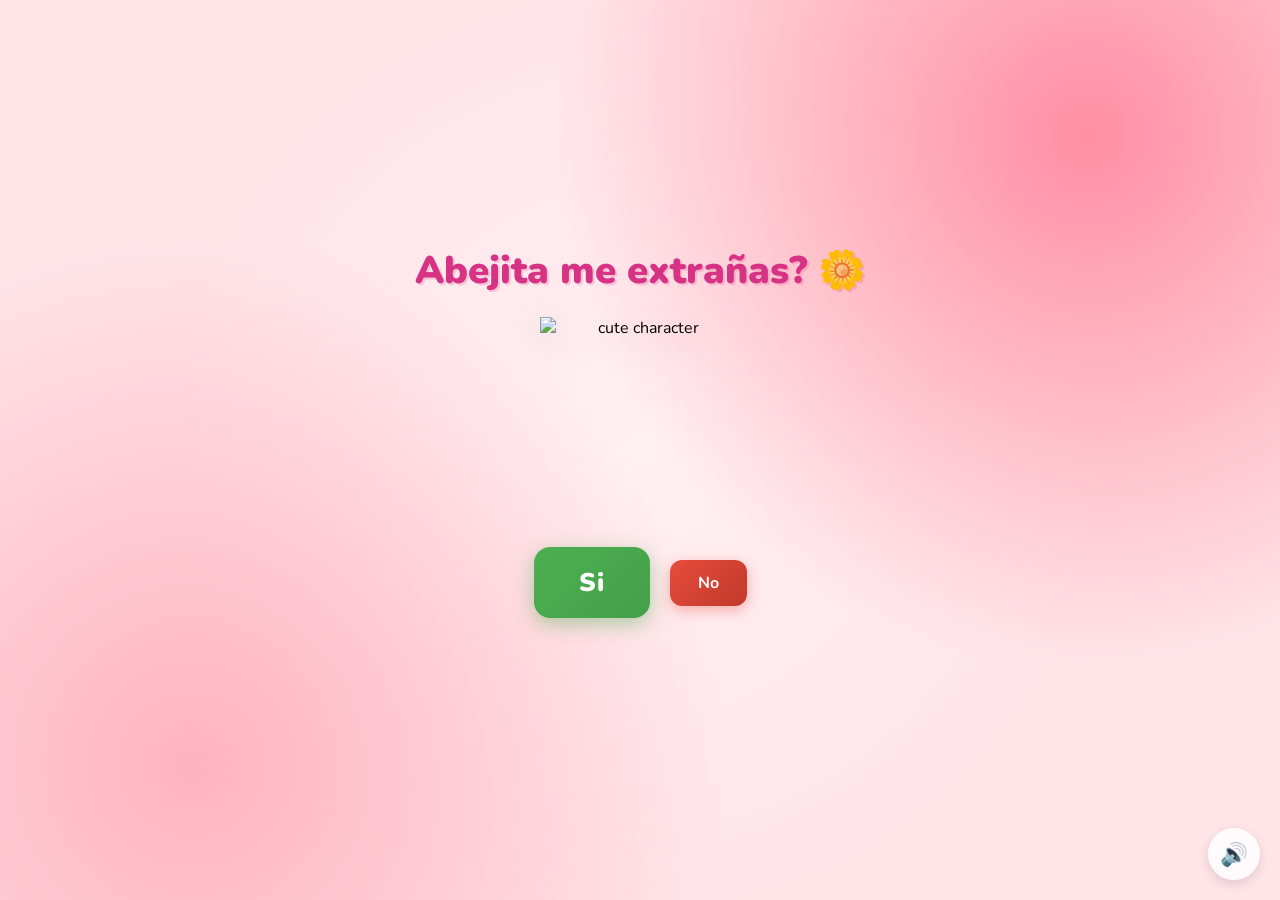
==== index.html @ eb3391a1 "initial commit" ====
<!DOCTYPE html>
<html lang="en">
<head>
    <meta charset="UTF-8">
    <meta name="viewport" content="width=device-width, initial-scale=1.0">
    <title>Will you be my Valentine? 💕</title>
    <link rel="preconnect" href="https://fonts.googleapis.com">
    <link href="https://fonts.googleapis.com/css2?family=Nunito:wght@400;700;800;900&display=swap" rel="stylesheet">
    <link rel="stylesheet" href="style.css">

    <!-- Ionic component -->
    <script type="module" src="https://cdn.jsdelivr.net/npm/@ionic/core/dist/ionic/ionic.esm.js"></script>
    <script nomodule src="https://cdn.jsdelivr.net/npm/@ionic/core/dist/ionic/ionic.js"></script>
    <link rel="stylesheet" href="https://cdn.jsdelivr.net/npm/@ionic/core/css/ionic.bundle.css" />
</head>




<body>

    <ion-app>


    <div class="hearts-bg"></div>

    <div class="container">
        <h1>Abejita me extrañas? 🌼</h1>

        <div class="gif-container">
            <img id="cat-gif" src="https://media.tenor.com/EoOhMNFg5ecAAAAi/smile-happt.gif" alt="cute character">
        </div>

        <div class="buttons">
            <button id="yes-btn" onclick="handleYesClick()">Si</button>
            <button id="no-btn" onclick="handleNoClick()">No</button>
        </div>
        <div id="tease-toast"></div>
    </div>

    <audio id="bg-music" loop autoplay muted>
        <source src="music/beabadoobee - Glue Song (Lyrics).mp3" type="audio/mpeg">
    </audio>

    <button id="music-toggle" onclick="toggleMusic()" title="Toggle music">🔊</button>

    <script src="script.js"></script>
</body>





</ion-app>

</html>
---- style.css ----
* {
    margin: 0;
    padding: 0;
    box-sizing: border-box;
}

body {
    background-color: #FFE4E8;
    font-family: 'Nunito', sans-serif;
    min-height: 100vh;
    display: flex;
    justify-content: center;
    align-items: center;
    overflow: hidden;
    background-image:
        radial-gradient(circle at 15% 85%, #ffb3c1 0%, transparent 40%),
        radial-gradient(circle at 85% 15%, #ff8fa3 0%, transparent 40%),
        radial-gradient(circle at 50% 50%, #fff0f3 0%, transparent 60%);
}

/* Floating hearts background */
.hearts-bg {
    position: fixed;
    top: 0; left: 0; right: 0; bottom: 0;
    pointer-events: none;
    z-index: 0;
    overflow: hidden;
}

.hearts-bg::before,
.hearts-bg::after {
    content: '💕 💗 💖 💝 💓';
    position: absolute;
    font-size: 1.5rem;
    opacity: 0.15;
    animation: floatHearts 12s linear infinite;
    white-space: nowrap;
    top: 100%;
    left: 10%;
}

.hearts-bg::after {
    animation-delay: 6s;
    left: 60%;
    content: '💗 💕 💓 💖 💝';
}

@keyframes floatHearts {
    from { transform: translateY(0); opacity: 0.15; }
    to { transform: translateY(-110vh); opacity: 0; }
}

.container {
    position: relative;
    z-index: 1;
    text-align: center;
    padding: 40px 20px;
}

h1 {
    font-size: 2.4rem;
    color: #d63384;
    font-weight: 900;
    margin-bottom: 20px;
    text-shadow: 2px 2px 0px rgba(214, 51, 132, 0.2);
    animation: wiggle 2s ease-in-out infinite;
}

@keyframes wiggle {
    0%, 100% { transform: rotate(-1deg); }
    50% { transform: rotate(1deg); }
}

.gif-container {
    margin: 20px auto;
    display: flex;
    justify-content: center;
}

#cat-gif {
    width: 200px;
    height: 200px;
    object-fit: contain;
    filter: drop-shadow(0 8px 16px rgba(0,0,0,0.15));
    transition: opacity 0.3s ease;
}

.buttons {
    display: flex;
    gap: 20px;
    justify-content: center;
    align-items: center;
    margin-top: 30px;
    flex-wrap: wrap;
}

#yes-btn {
    background: linear-gradient(135deg, #4CAF50, #45a049);
    color: white;
    border: none;
    border-radius: 16px;
    font-size: 1.6rem;
    font-weight: 900;
    font-family: 'Nunito', sans-serif;
    padding: 18px 45px;
    cursor: pointer;
    transition: transform 0.15s, box-shadow 0.15s;
    box-shadow: 0 6px 20px rgba(76, 175, 80, 0.45);
    letter-spacing: 1px;
}

#yes-btn:hover {
    transform: scale(1.06) translateY(-2px);
    box-shadow: 0 10px 28px rgba(76, 175, 80, 0.55);
}

#yes-btn:active {
    transform: scale(0.98);
}

#no-btn {
    background: linear-gradient(135deg, #e74c3c, #c0392b);
    color: white;
    border: none;
    border-radius: 12px;
    font-size: 1rem;
    font-weight: 700;
    font-family: 'Nunito', sans-serif;
    padding: 12px 28px;
    cursor: pointer;
    transition: background 0.2s, left 0.25s ease, top 0.25s ease;
    box-shadow: 0 4px 14px rgba(231, 76, 60, 0.4);
}

#no-btn:hover {
    background: linear-gradient(135deg, #c0392b, #a93226);
}


#tease-toast {
    margin-top: 14px;
    font-size: 1rem;
    color: #d63384;
    font-weight: 700;
    font-style: italic;
    opacity: 0;
    transform: translateY(6px);
    transition: opacity 0.3s ease, transform 0.3s ease;
    min-height: 1.5rem;
}

#tease-toast.show {
    opacity: 1;
    transform: translateY(0);
}

/* Music toggle button */
#music-toggle {
    position: fixed;
    bottom: 20px;
    right: 20px;
    background: rgba(255, 255, 255, 0.85);
    border: none;
    border-radius: 50%;
    width: 52px;
    height: 52px;
    font-size: 1.4rem;
    cursor: pointer;
    backdrop-filter: blur(10px);
    box-shadow: 0 4px 12px rgba(0, 0, 0, 0.12);
    transition: transform 0.2s;
    z-index: 100;
}

#music-toggle:hover {
    transform: scale(1.1);
}

/* Yes page specific */
.yes-container h1.yes-title {
    font-size: 2.8rem;
    animation: bounceTitle 0.6s ease infinite alternate;
}

@keyframes bounceTitle {
    from { transform: translateY(0) rotate(-1deg); }
    to { transform: translateY(-12px) rotate(1deg); }
}

.yes-message {
    font-size: 1.4rem;
    color: #e91e8c;
    font-weight: 700;
    margin-top: 24px;
    animation: fadeIn 1s ease 0.5s both;
}

@keyframes fadeIn {
    from { opacity: 0; transform: translateY(10px); }
    to { opacity: 1; transform: translateY(0); }
}

.yes-container #cat-gif {
    width: 260px;
    height: 260px;
}
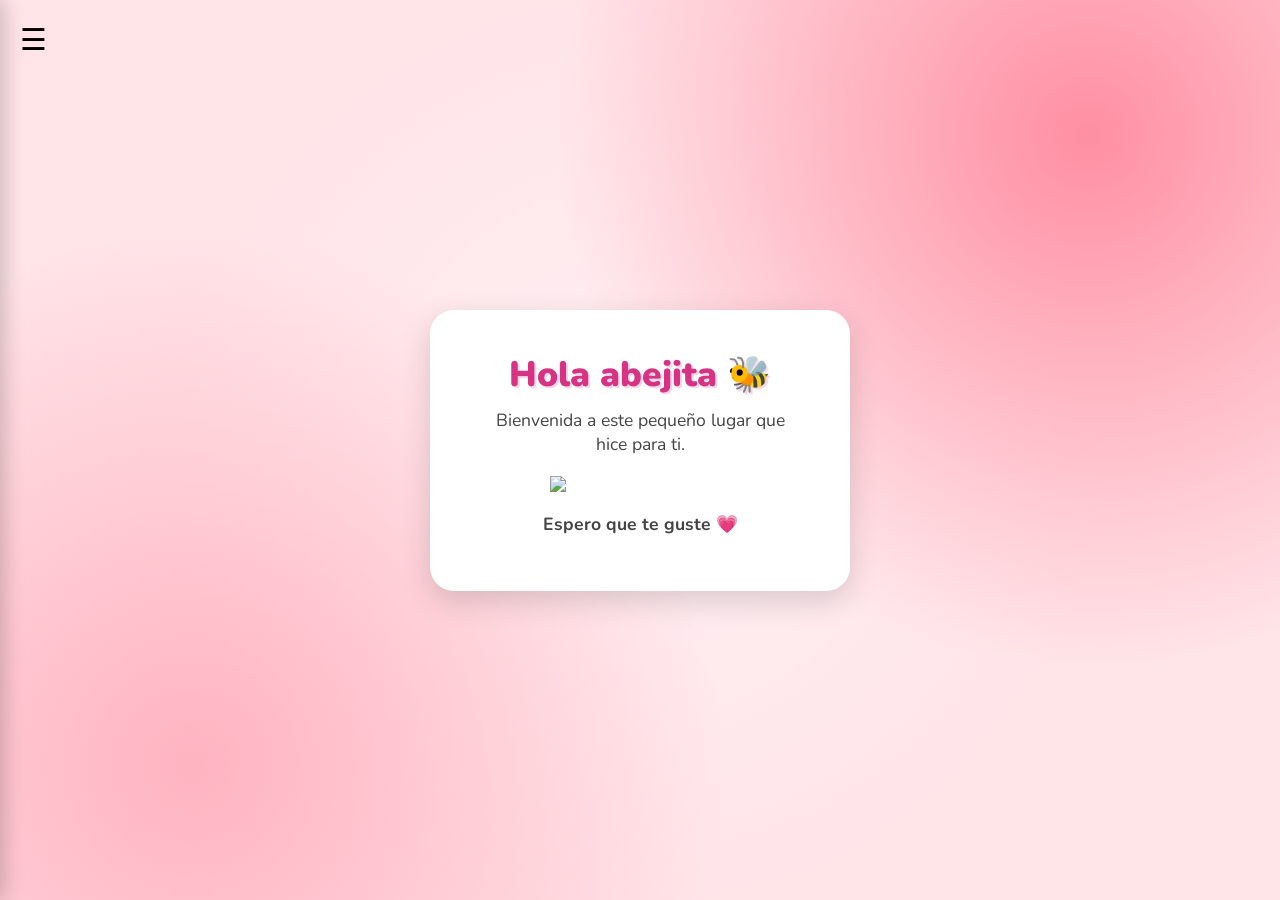
==== commit 63f8134b: "frases" ====
--- a/index.html
+++ b/index.html
@@ -1,56 +1,64 @@
 <!DOCTYPE html>
 <html lang="en">
 <head>
-    <meta charset="UTF-8">
-    <meta name="viewport" content="width=device-width, initial-scale=1.0">
-    <title>Will you be my Valentine? 💕</title>
-    <link rel="preconnect" href="https://fonts.googleapis.com">
-    <link href="https://fonts.googleapis.com/css2?family=Nunito:wght@400;700;800;900&display=swap" rel="stylesheet">
-    <link rel="stylesheet" href="style.css">
+<meta charset="UTF-8">
+<meta name="viewport" content="width=device-width, initial-scale=1.0">
 
-    <!-- Ionic component -->
-    <script type="module" src="https://cdn.jsdelivr.net/npm/@ionic/core/dist/ionic/ionic.esm.js"></script>
-    <script nomodule src="https://cdn.jsdelivr.net/npm/@ionic/core/dist/ionic/ionic.js"></script>
-    <link rel="stylesheet" href="https://cdn.jsdelivr.net/npm/@ionic/core/css/ionic.bundle.css" />
+<title>Para mi amor en brasil</title>
+
+<link rel="icon" href="favicon.ico" type="image/x-icon">
+
+<link rel="preconnect" href="https://fonts.googleapis.com">
+<link href="https://fonts.googleapis.com/css2?family=Nunito:wght@400;700;800;900&display=swap" rel="stylesheet">
+
+<link rel="stylesheet" href="style.css">
+
+<script type="module" src="https://cdn.jsdelivr.net/npm/@ionic/core/dist/ionic/ionic.esm.js"></script>
+<script nomodule src="https://cdn.jsdelivr.net/npm/@ionic/core/dist/ionic/ionic.js"></script>
+<link rel="stylesheet" href="https://cdn.jsdelivr.net/npm/@ionic/core/css/ionic.bundle.css" />
+
 </head>
-
-
-
 
 <body>
 
-    <ion-app>
+<ion-app>
 
+<div class="hamburger" onclick="toggleMenu()">☰</div>
 
-    <div class="hearts-bg"></div>
+<div id="side-menu" class="side-menu">
+<a href="index.html">Inicio</a>
+<a href="pantalla2.html">Me extrañas?</a>
+<a href="pantalla3.html">Curiosidades sobre las abejas 🐝</a>
+<a href="pantalla4.html">Frase del dia</a>
+</div>
 
-    <div class="container">
-        <h1>Abejita me extrañas? 🌼</h1>
+<div class="hearts-bg"></div>
 
-        <div class="gif-container">
-            <img id="cat-gif" src="https://media.tenor.com/EoOhMNFg5ecAAAAi/smile-happt.gif" alt="cute character">
-        </div>
+<div class="welcome-container">
 
-        <div class="buttons">
-            <button id="yes-btn" onclick="handleYesClick()">Si</button>
-            <button id="no-btn" onclick="handleNoClick()">No</button>
-        </div>
-        <div id="tease-toast"></div>
-    </div>
+<div class="welcome-card">
 
-    <audio id="bg-music" loop autoplay muted>
-        <source src="music/beabadoobee - Glue Song (Lyrics).mp3" type="audio/mpeg">
-    </audio>
+<h1>Hola abejita 🐝</h1>
 
-    <button id="music-toggle" onclick="toggleMusic()" title="Toggle music">🔊</button>
+<p>
+Bienvenida a este pequeño lugar que hice para ti.
+</p>
 
-    <script src="script.js"></script>
-</body>
+<img 
+class="welcome-gif"
+src="https://media.tenor.com/EBV7OT7ACfwAAAAj/u-u-qua-qua-u-quaa.gif">
 
+<p class="welcome-sub">
+Espero que te guste 💗
+</p>
 
+</div>
 
+</div>
 
+<script src="script.js"></script>
 
 </ion-app>
 
-</html>
+</body>
+</html>
--- a/style.css
+++ b/style.css
@@ -204,3 +204,120 @@
     width: 260px;
     height: 260px;
 }
+.hamburger{
+position:fixed;
+top:20px;
+left:20px;
+font-size:30px;
+cursor:pointer;
+z-index:200;
+}
+
+.side-menu{
+position:fixed;
+top:0;
+left:-220px;
+width:220px;
+height:100%;
+background:white;
+box-shadow:4px 0 20px rgba(0,0,0,0.2);
+padding-top:80px;
+transition:left 0.3s;
+z-index:150;
+}
+
+.side-menu a{
+display:block;
+padding:15px 20px;
+text-decoration:none;
+color:#333;
+font-weight:700;
+}
+
+.side-menu a:hover{
+background:#ffe4e8;
+}
+
+.side-menu.open{
+left:0;
+}
+
+.welcome-container{
+display:flex;
+justify-content:center;
+align-items:center;
+min-height:100vh;
+z-index:1;
+position:relative;
+}
+
+.welcome-card{
+
+background:white;
+padding:40px 50px;
+
+border-radius:24px;
+
+box-shadow:0 10px 30px rgba(0,0,0,0.15);
+
+text-align:center;
+
+max-width:420px;
+
+animation:cardAppear 0.6s ease;
+}
+
+.welcome-card h1{
+
+color:#d63384;
+
+font-weight:900;
+
+margin-bottom:10px;
+
+font-size:2.2rem;
+}
+
+.welcome-card p{
+
+color:#444;
+
+font-size:1.1rem;
+
+margin-bottom:15px;
+}
+
+.welcome-sub{
+
+font-weight:700;
+
+color:#e91e8c;
+}
+
+.welcome-gif{
+
+width:180px;
+
+margin:20px auto;
+
+display:block;
+}
+
+@keyframes cardAppear{
+
+from{
+opacity:0;
+transform:translateY(20px);
+}
+
+to{
+opacity:1;
+transform:translateY(0);
+}
+
+}
+
+.facts-container{
+overflow-y:auto;
+-webkit-overflow-scrolling:touch;
+}
